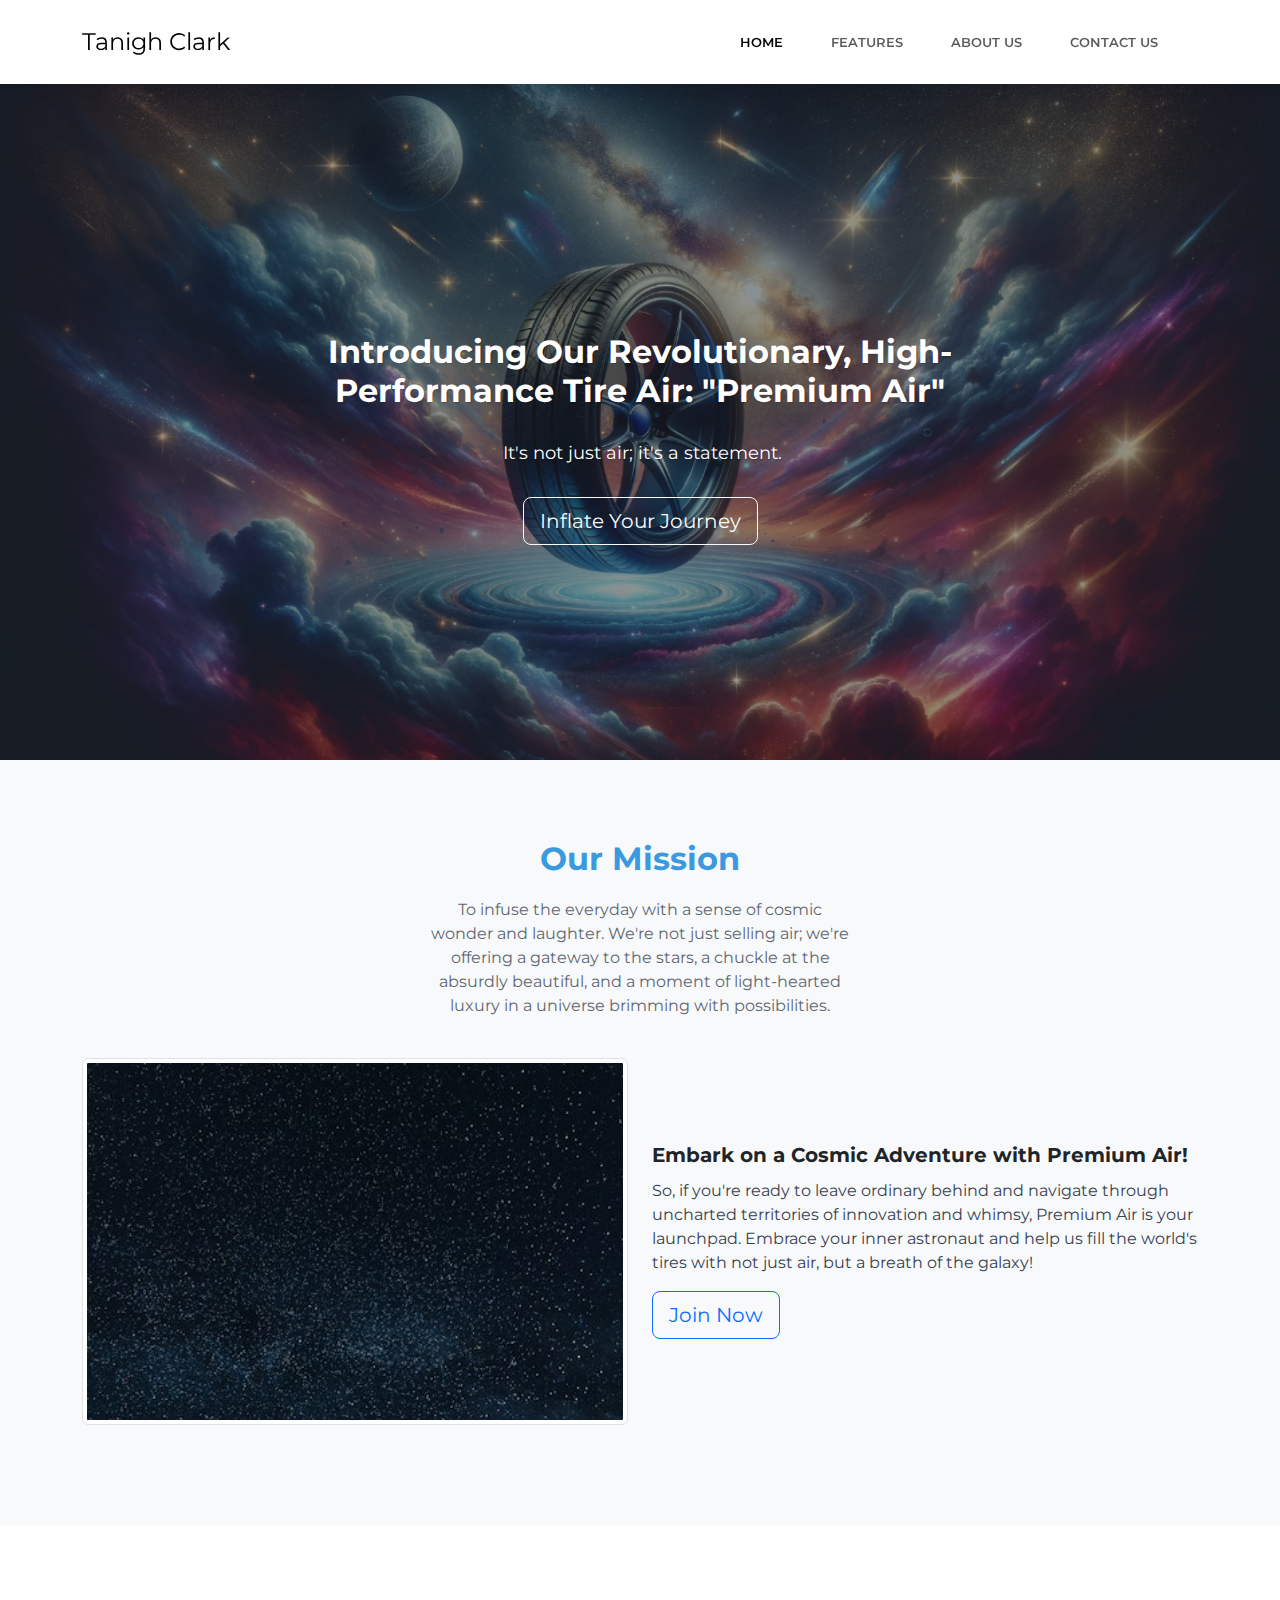
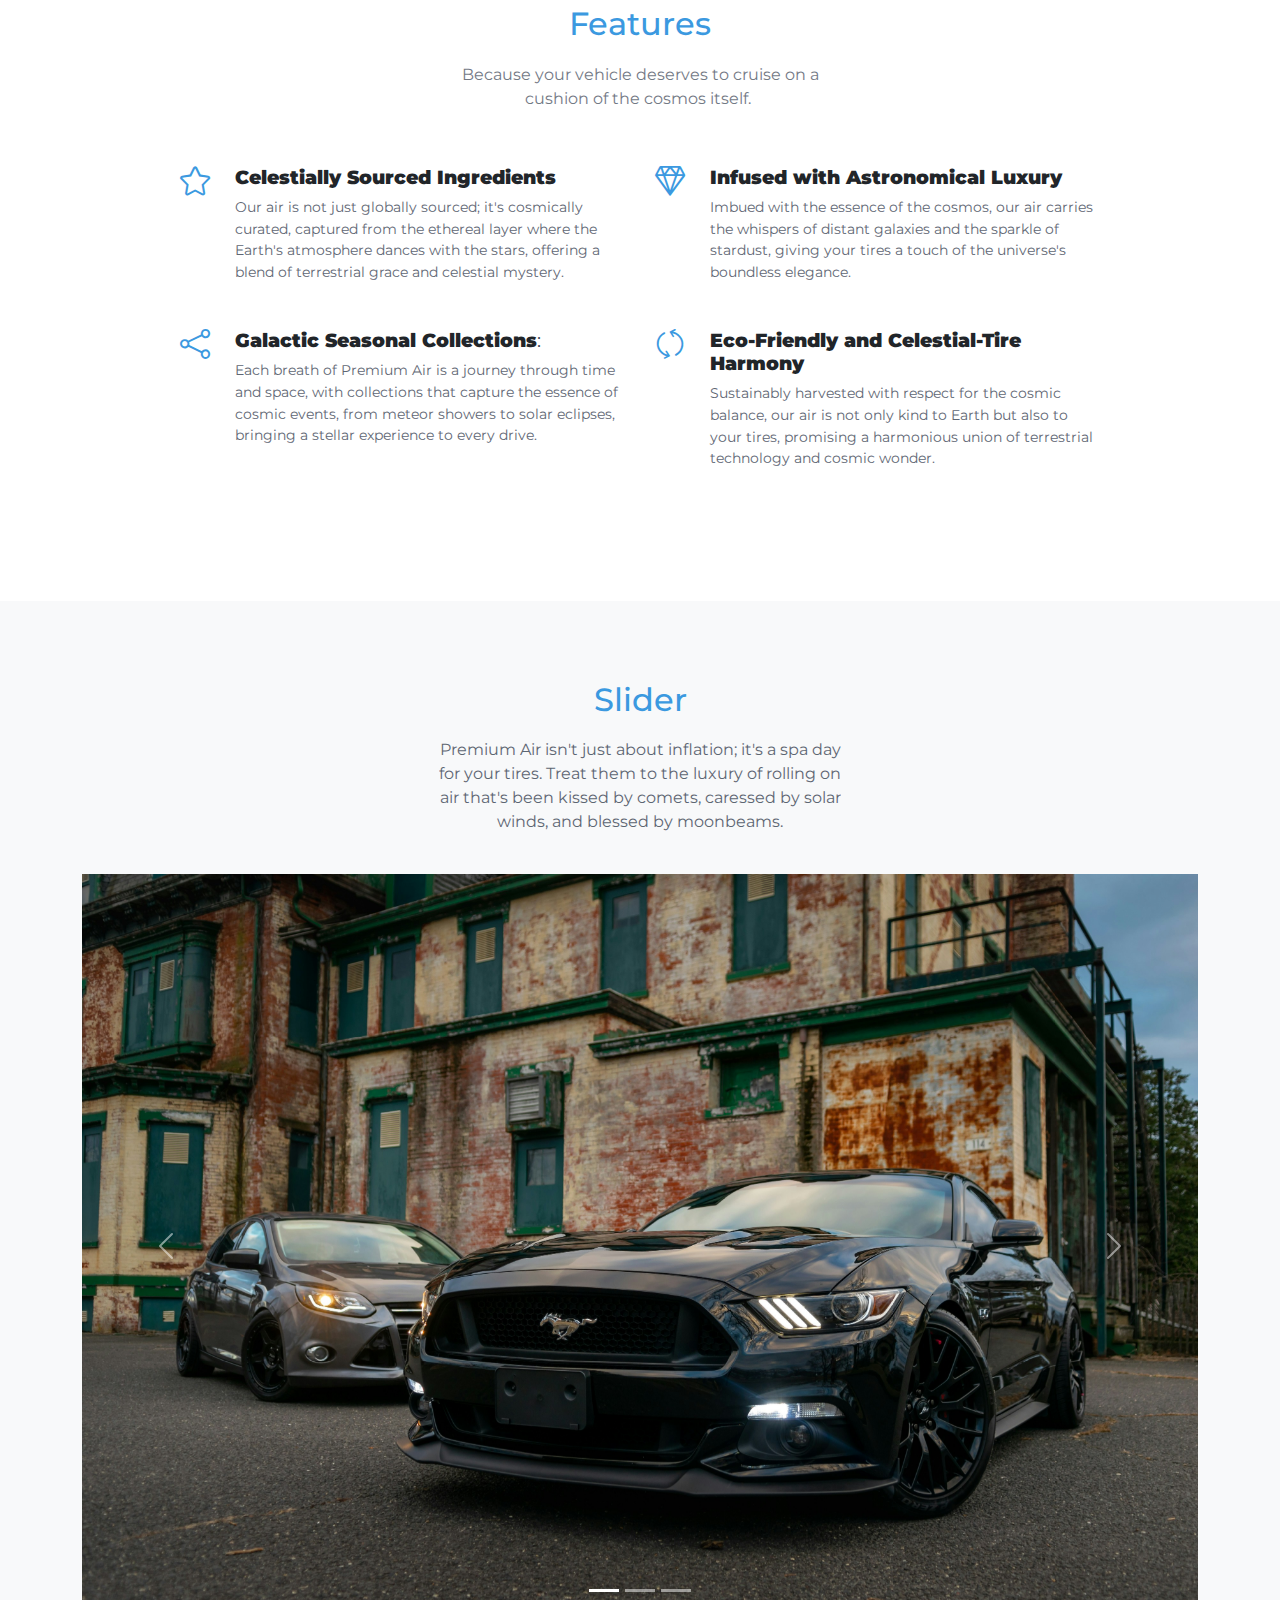
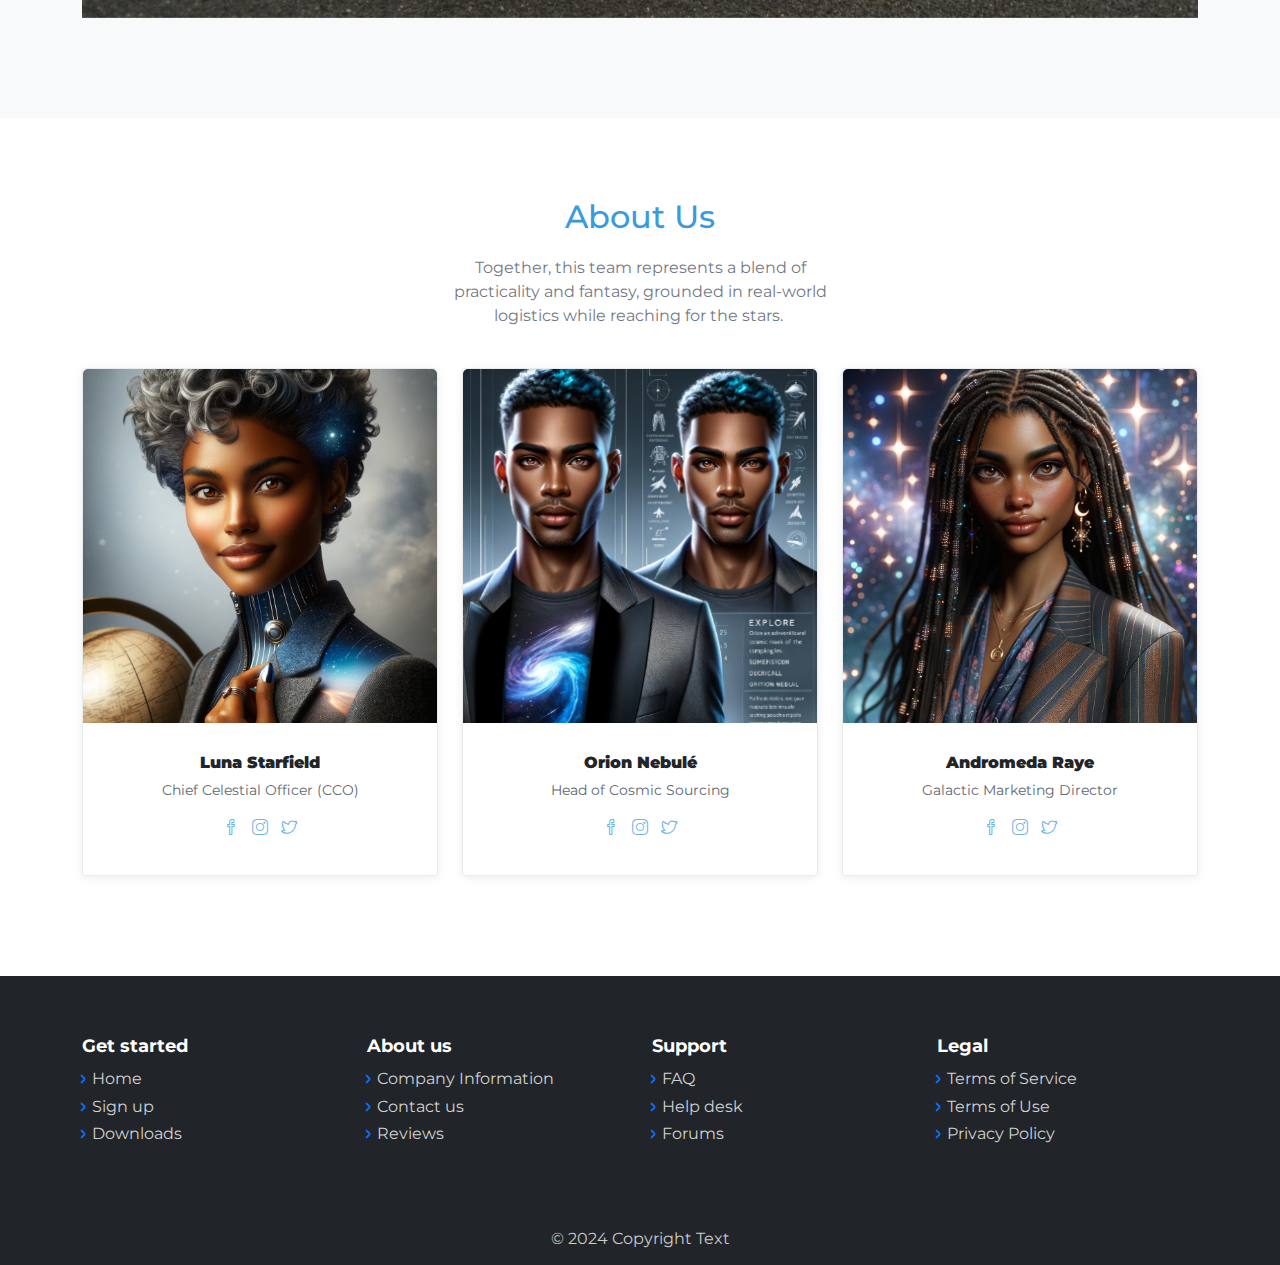
==== index.html @ 16832e4c "Initial commit" ====
<!DOCTYPE html>
<html data-bs-theme="light" lang="en">

<head>
    <meta charset="utf-8">
    <meta name="viewport" content="width=device-width, initial-scale=1.0, shrink-to-fit=no">
    <title>Home - Tanigh Clark</title>
    <link rel="stylesheet" href="assets/bootstrap/css/bootstrap.min.css">
    <link rel="stylesheet" href="https://fonts.googleapis.com/css?family=Montserrat:400,400i,700,700i,600,600i&amp;display=swap">
    <link rel="stylesheet" href="assets/fonts/simple-line-icons.min.css">
    <link rel="stylesheet" href="assets/css/baguetteBox.min.css">
    <link rel="stylesheet" href="assets/css/vanilla-zoom.min.css">
</head>

<body>
    <nav class="navbar navbar-expand-lg fixed-top bg-body clean-navbar navbar-light">
        <div class="container"><a class="navbar-brand logo" href="#">Tanigh Clark</a><button data-bs-toggle="collapse" class="navbar-toggler" data-bs-target="#navcol-1"><span class="visually-hidden">Toggle navigation</span><span class="navbar-toggler-icon"></span></button>
            <div class="collapse navbar-collapse" id="navcol-1">
                <ul class="navbar-nav ms-auto">
                    <li class="nav-item"><a class="nav-link active" href="index.html">Home</a></li>
                    <li class="nav-item"><a class="nav-link" href="features.html">Features</a></li>
                    <li class="nav-item"><a class="nav-link" href="about-us.html">About Us</a></li>
                    <li class="nav-item"><a class="nav-link" href="contact-us.html">Contact Us</a></li>
                </ul>
            </div>
        </div>
    </nav>
    <main class="page landing-page">
        <section class="clean-block clean-hero" style="background-image: url(&quot;assets/img/tech/DALL·E%202024-02-01%2019.29.12%20-%20Create%20a%20vibrant%20and%20dynamic%20image%20featuring%20a%20sleek,%20modern%20car%20tire%20floating%20or%20soaring%20through%20a%20cosmic%20landscape.%20The%20tire,%20symbolizing%20high-perfo.png&quot;);color: var(--bs-tertiary-color);">
            <div class="text">
                <h2><br><strong><span style="color: var(--tw-prose-bold);">Introducing Our Revolutionary, High-Performance Tire Air: "Premium Air"</span></strong></h2>
                <p>&nbsp;It's not just air; it's a statement.</p><button class="btn btn-outline-light btn-lg" type="button">Inflate Your Journey</button>
            </div>
        </section>
        <section class="clean-block clean-info dark">
            <div class="container">
                <div class="block-heading">
                    <h2 class="text-info"><strong><span style="color: var(--tw-prose-bold);">Our Mission</span></strong></h2>
                    <p><span style="color: rgb(55, 65, 81);">To infuse the everyday with a sense of cosmic wonder and laughter. We're not just selling air; we're offering a gateway to the stars, a chuckle at the absurdly beautiful, and a moment of light-hearted luxury in a universe brimming with possibilities.</span></p>
                </div>
                <div class="row align-items-center">
                    <div class="col-md-6"><img class="img-thumbnail" alt="starry night" src="assets/img/photo-1518818419601-72c8673f5852.jpg" width="546" height="368"></div>
                    <div class="col-md-6">
                        <h3 style="font-size: 20px;"><strong><span style="color: var(--tw-prose-bold);">Embark on a Cosmic Adventure with Premium Air!</span></strong></h3>
                        <div class="getting-started-info">
                            <p><span style="color: rgb(55, 65, 81);">So, if you're ready to leave ordinary behind and navigate through uncharted territories of innovation and whimsy, Premium Air is your launchpad. Embrace your inner astronaut and help us fill the world's tires with not just air, but a breath of the galaxy!</span></p>
                        </div><button class="btn btn-outline-primary btn-lg" type="button">Join Now</button>
                    </div>
                </div>
            </div>
        </section>
        <section class="clean-block features">
            <div class="container">
                <div class="block-heading">
                    <h2 class="text-info">Features</h2>
                    <p><span style="color: rgb(55, 65, 81);">Because your vehicle deserves to cruise on a cushion of the cosmos itself.&nbsp;</span></p>
                </div>
                <div class="row justify-content-center">
                    <div class="col-md-5 feature-box"><i class="icon-star icon"></i>
                        <h4><strong><span style="color: var(--tw-prose-bold);">Celestially Sourced Ingredients</span></strong></h4>
                        <p><span style="color: rgb(55, 65, 81);">Our air is not just globally sourced; it's cosmically curated, captured from the ethereal layer where the Earth's atmosphere dances with the stars, offering a blend of terrestrial grace and celestial mystery.</span></p>
                    </div>
                    <div class="col-md-5 feature-box"><i class="icon-diamond icon"></i>
                        <h4><strong><span style="color: var(--tw-prose-bold);">Infused with Astronomical Luxury</span></strong></h4>
                        <p><span style="color: rgb(55, 65, 81);">Imbued with the essence of the cosmos, our air carries the whispers of distant galaxies and the sparkle of stardust, giving your tires a touch of the universe's boundless elegance.</span></p>
                    </div>
                    <div class="col-md-5 feature-box"><i class="icon-share icon"></i>
                        <h4><strong><span style="color: var(--tw-prose-bold);">Galactic Seasonal Collections</span></strong><span style="font-weight: normal !important; color: rgb(55, 65, 81);">:</span></h4>
                        <p><span style="color: rgb(55, 65, 81);">Each breath of Premium Air is a journey through time and space, with collections that capture the essence of cosmic events, from meteor showers to solar eclipses, bringing a stellar experience to every drive.</span></p>
                    </div>
                    <div class="col-md-5 feature-box"><i class="icon-refresh icon"></i>
                        <h4><strong><span style="color: var(--tw-prose-bold);">Eco-Friendly and Celestial-Tire Harmony</span></strong></h4>
                        <p><span style="color: rgb(55, 65, 81);">Sustainably harvested with respect for the cosmic balance, our air is not only kind to Earth but also to your tires, promising a harmonious union of terrestrial technology and cosmic wonder.</span></p>
                    </div>
                </div>
            </div>
        </section>
        <section class="clean-block slider dark">
            <div class="container">
                <div class="block-heading">
                    <h2 class="text-info">Slider</h2>
                    <p><span style="color: rgb(55, 65, 81);">Premium Air isn't just about inflation; it's a spa day for your tires. Treat them to the luxury of rolling on air that's been kissed by comets, caressed by solar winds, and blessed by moonbeams.</span></p>
                </div>
                <div class="carousel slide" data-bs-ride="carousel" id="carousel-1">
                    <div class="carousel-inner">
                        <div class="carousel-item active"><img class="w-100 d-block" alt="Slide Image" src="assets/img/photo-1611016186353-9af58c69a533.jpg"></div>
                        <div class="carousel-item"><img class="w-100 d-block" alt="Slide Image" src="assets/img/photo-1485291571150-772bcfc10da5-1.jpg"></div>
                        <div class="carousel-item"><img class="w-100 d-block" alt="Slide Image" src="assets/img/photo-1532581140115-3e355d1ed1de.jpg"></div>
                    </div>
                    <div><a class="carousel-control-prev" href="#carousel-1" role="button" data-bs-slide="prev"><span class="carousel-control-prev-icon"></span><span class="visually-hidden">Previous</span></a><a class="carousel-control-next" href="#carousel-1" role="button" data-bs-slide="next"><span class="carousel-control-next-icon"></span><span class="visually-hidden">Next</span></a></div>
                    <div class="carousel-indicators"><button type="button" data-bs-target="#carousel-1" data-bs-slide-to="0" class="active"></button> <button type="button" data-bs-target="#carousel-1" data-bs-slide-to="1"></button> <button type="button" data-bs-target="#carousel-1" data-bs-slide-to="2"></button></div>
                </div>
            </div>
        </section>
        <section class="clean-block about-us">
            <div class="container">
                <div class="block-heading">
                    <h2 class="text-info">About Us</h2>
                    <p><span style="color: rgb(55, 65, 81);">Together, this team represents a blend of practicality and fantasy, grounded in real-world logistics while reaching for the stars.&nbsp;</span></p>
                </div>
                <div class="row justify-content-center">
                    <div class="col-sm-6 col-lg-4">
                        <div class="card text-center clean-card"><img class="card-img-top w-100 d-block" src="assets/img/avatars/DALL·E%202024-02-02%2011.41.27%20-%20Luna%20Starfield%20is%20a%20charismatic%20and%20innovative%20leader%20of%20African%20descent,%20embodying%20a%20unique%20blend%20of%20cosmic%20fascination%20and%20terrestrial%20wisdom.%20She%20h.png">
                            <div class="card-body info">
                                <h4 class="card-title"><strong><span style="color: var(--tw-prose-bold);">Luna Starfield</span></strong></h4>
                                <p class="card-text"><span style="color: rgb(55, 65, 81);">Chief Celestial Officer (CCO)</span></p>
                                <div class="icons"><a href="#"><i class="icon-social-facebook"></i></a><a href="#"><i class="icon-social-instagram"></i></a><a href="#"><i class="icon-social-twitter"></i></a></div>
                            </div>
                        </div>
                    </div>
                    <div class="col-sm-6 col-lg-4">
                        <div class="card text-center clean-card"><img class="card-img-top w-100 d-block" src="assets/img/avatars/DALL·E%202024-02-02%2011.44.47%20-%20Orion%20Nebulé%20is%20a%20dynamic%20and%20dedicated%20member%20of%20the%20Premium%20Air%20team,%20of%20African%20descent.%20He%20is%20characterized%20by%20his%20keen%20intelligence%20and%20adventuro.png">
                            <div class="card-body info">
                                <h4 class="card-title"><strong><span style="color: var(--tw-prose-bold);">Orion Nebulé</span></strong></h4>
                                <p class="card-text"><span style="color: rgb(55, 65, 81);">Head of Cosmic Sourcing</span></p>
                                <div class="icons"><a href="#"><i class="icon-social-facebook"></i></a><a href="#"><i class="icon-social-instagram"></i></a><a href="#"><i class="icon-social-twitter"></i></a></div>
                            </div>
                        </div>
                    </div>
                    <div class="col-sm-6 col-lg-4">
                        <div class="card text-center clean-card"><img class="card-img-top w-100 d-block" src="assets/img/avatars/DALL·E%202024-02-02%2011.49.00%20-%20Andromeda%20Raye%20is%20a%20vibrant%20and%20creative%20force%20within%20the%20Premium%20Air%20team,%20of%20African%20descent.%20She%20embodies%20innovation%20and%20charisma,%20traits%20that%20are%20.png">
                            <div class="card-body info">
                                <h4 class="card-title"><strong><span style="color: var(--tw-prose-bold);">Andromeda Raye</span></strong></h4>
                                <p class="card-text"><span style="color: rgb(55, 65, 81);">Galactic Marketing Director</span></p>
                                <div class="icons"><a href="#"><i class="icon-social-facebook"></i></a><a href="#"><i class="icon-social-instagram"></i></a><a href="#"><i class="icon-social-twitter"></i></a></div>
                            </div>
                        </div>
                    </div>
                </div>
            </div>
        </section>
    </main>
    <footer class="page-footer dark">
        <div class="container">
            <div class="row">
                <div class="col-sm-3">
                    <h5>Get started</h5>
                    <ul>
                        <li><a href="#">Home</a></li>
                        <li><a href="#">Sign up</a></li>
                        <li><a href="#">Downloads</a></li>
                    </ul>
                </div>
                <div class="col-sm-3">
                    <h5>About us</h5>
                    <ul>
                        <li><a href="#">Company Information</a></li>
                        <li><a href="#">Contact us</a></li>
                        <li><a href="#">Reviews</a></li>
                    </ul>
                </div>
                <div class="col-sm-3">
                    <h5>Support</h5>
                    <ul>
                        <li><a href="#">FAQ</a></li>
                        <li><a href="#">Help desk</a></li>
                        <li><a href="#">Forums</a></li>
                    </ul>
                </div>
                <div class="col-sm-3">
                    <h5>Legal</h5>
                    <ul>
                        <li><a href="#">Terms of Service</a></li>
                        <li><a href="#">Terms of Use</a></li>
                        <li><a href="#">Privacy Policy</a></li>
                    </ul>
                </div>
            </div>
        </div>
        <div class="footer-copyright">
            <p>© 2024 Copyright Text</p>
        </div>
    </footer>
    <script src="assets/bootstrap/js/bootstrap.min.js"></script>
    <script src="assets/js/baguetteBox.min.js"></script>
    <script src="assets/js/vanilla-zoom.js"></script>
    <script src="assets/js/theme.js"></script>
</body>

</html>
---- assets/css/baguetteBox.min.css ----
/* !
 * baguetteBox.js
 * @author  feimosi
 * @version 1.11.1
 * @url https://github.com/feimosi/baguetteBox.js */

#baguetteBox-overlay {
  display: none;
  opacity: 0;
  position: fixed;
  overflow: hidden;
  top: 0;
  left: 0;
  width: 100%;
  height: 100%;
  z-index: 1000000;
  background-color: #222;
  background-color: rgba(0,0,0,.8);
  -webkit-transition: opacity .5s ease;
  transition: opacity .5s ease;
}

#baguetteBox-overlay.visible {
  opacity: 1;
}

#baguetteBox-overlay .full-image {
  display: inline-block;
  position: relative;
  width: 100%;
  height: 100%;
  text-align: center;
}

#baguetteBox-overlay .full-image figure {
  display: inline;
  margin: 0;
  height: 100%;
}

#baguetteBox-overlay .full-image img {
  display: inline-block;
  width: auto;
  height: auto;
  max-height: 100%;
  max-width: 100%;
  vertical-align: middle;
  -webkit-box-shadow: 0 0 8px rgba(0,0,0,.6);
  -moz-box-shadow: 0 0 8px rgba(0,0,0,.6);
  box-shadow: 0 0 8px rgba(0,0,0,.6);
}

#baguetteBox-overlay .full-image figcaption {
  display: block;
  position: absolute;
  bottom: 0;
  width: 100%;
  text-align: center;
  line-height: 1.8;
  white-space: normal;
  color: #ccc;
  background-color: #000;
  background-color: rgba(0,0,0,.6);
  font-family: sans-serif;
}

#baguetteBox-overlay .full-image:before {
  content: "";
  display: inline-block;
  height: 50%;
  width: 1px;
  margin-right: -1px;
}

#baguetteBox-slider {
  position: absolute;
  left: 0;
  top: 0;
  height: 100%;
  width: 100%;
  white-space: nowrap;
  -webkit-transition: left .4s ease,-webkit-transform .4s ease;
  transition: left .4s ease,-webkit-transform .4s ease;
  transition: left .4s ease,transform .4s ease;
  transition: left .4s ease,transform .4s ease,-webkit-transform .4s ease,-moz-transform .4s ease;
}

#baguetteBox-slider.bounce-from-right {
  -webkit-animation: bounceFromRight .4s ease-out;
  animation: bounceFromRight .4s ease-out;
}

#baguetteBox-slider.bounce-from-left {
  -webkit-animation: bounceFromLeft .4s ease-out;
  animation: bounceFromLeft .4s ease-out;
}

@keyframes bounceFromRight {
  0%, 100% {
    margin-left: 0;
  }
  50% {
    margin-left: -30px;
  }
}

@keyframes bounceFromLeft {
  0%, 100% {
    margin-left: 0;
  }
  50% {
    margin-left: 30px;
  }
}

.baguetteBox-button#next-button, .baguetteBox-button#previous-button {
  top: 50%;
  top: calc(50% - 30px);
  width: 44px;
  height: 60px;
}

.baguetteBox-button {
  position: absolute;
  cursor: pointer;
  outline: 0;
  padding: 0;
  margin: 0;
  border: 0;
  -moz-border-radius: 15%;
  border-radius: 15%;
  background-color: #323232;
  background-color: rgba(50,50,50,.5);
  color: #ddd;
  font: 1.6em sans-serif;
  -webkit-transition: background-color .4s ease;
  transition: background-color .4s ease;
}

.baguetteBox-button:focus, .baguetteBox-button:hover {
  background-color: rgba(50,50,50,.9);
}

.baguetteBox-button#next-button {
  right: 2%;
}

.baguetteBox-button#previous-button {
  left: 2%;
}

.baguetteBox-button#close-button {
  top: 20px;
  right: 2%;
  right: calc(2% + 6px);
  width: 30px;
  height: 30px;
}

.baguetteBox-button svg {
  position: absolute;
  left: 0;
  top: 0;
}

.baguetteBox-spinner {
  width: 40px;
  height: 40px;
  display: inline-block;
  position: absolute;
  top: 50%;
  left: 50%;
  margin-top: -20px;
  margin-left: -20px;
}

.baguetteBox-double-bounce1, .baguetteBox-double-bounce2 {
  width: 100%;
  height: 100%;
  -moz-border-radius: 50%;
  border-radius: 50%;
  background-color: #fff;
  opacity: .6;
  position: absolute;
  top: 0;
  left: 0;
  -webkit-animation: bounce 2s infinite ease-in-out;
  animation: bounce 2s infinite ease-in-out;
}

.baguetteBox-double-bounce2 {
  -webkit-animation-delay: -1s;
  animation-delay: -1s;
}

@keyframes bounce {
  0%, 100% {
    -webkit-transform: scale(0);
    -moz-transform: scale(0);
    transform: scale(0);
  }
  50% {
    -webkit-transform: scale(1);
    -moz-transform: scale(1);
    transform: scale(1);
  }
}

.clean-block .content {
  --bs-bg-opacity: 1;
  background-color: rgba(var(--bs-body-bg-rgb), var(--bs-bg-opacity));
}

.clean-block.clean-catalog .products .row:first-of-type {
}

.clean-product-item .product-name a {
  color: var(--bs-body-color);
}

a {
}
---- assets/css/vanilla-zoom.min.css ----
.vanilla-zoom {
  width: 100%;
}

.vanilla-zoom .sidebar {
  width: 100%;
  display: flex;
}

.vanilla-zoom .sidebar img.small-preview {
  width: 60px;
  margin-right: 5px;
  cursor: pointer;
  opacity: .5;
}

.vanilla-zoom .sidebar img.small-preview.active, .vanilla-zoom .sidebar img.small-preview:hover {
  opacity: 1;
}

.vanilla-zoom .sidebar img.small-preview:last-child {
  margin-right: 0;
}

.vanilla-zoom .zoomed-image {
  width: 100%;
  height: 300px;
  flex: 1;
  background-repeat: no-repeat;
  background-position: left center;
  background-size: contain;
  margin-bottom: 5px;
}
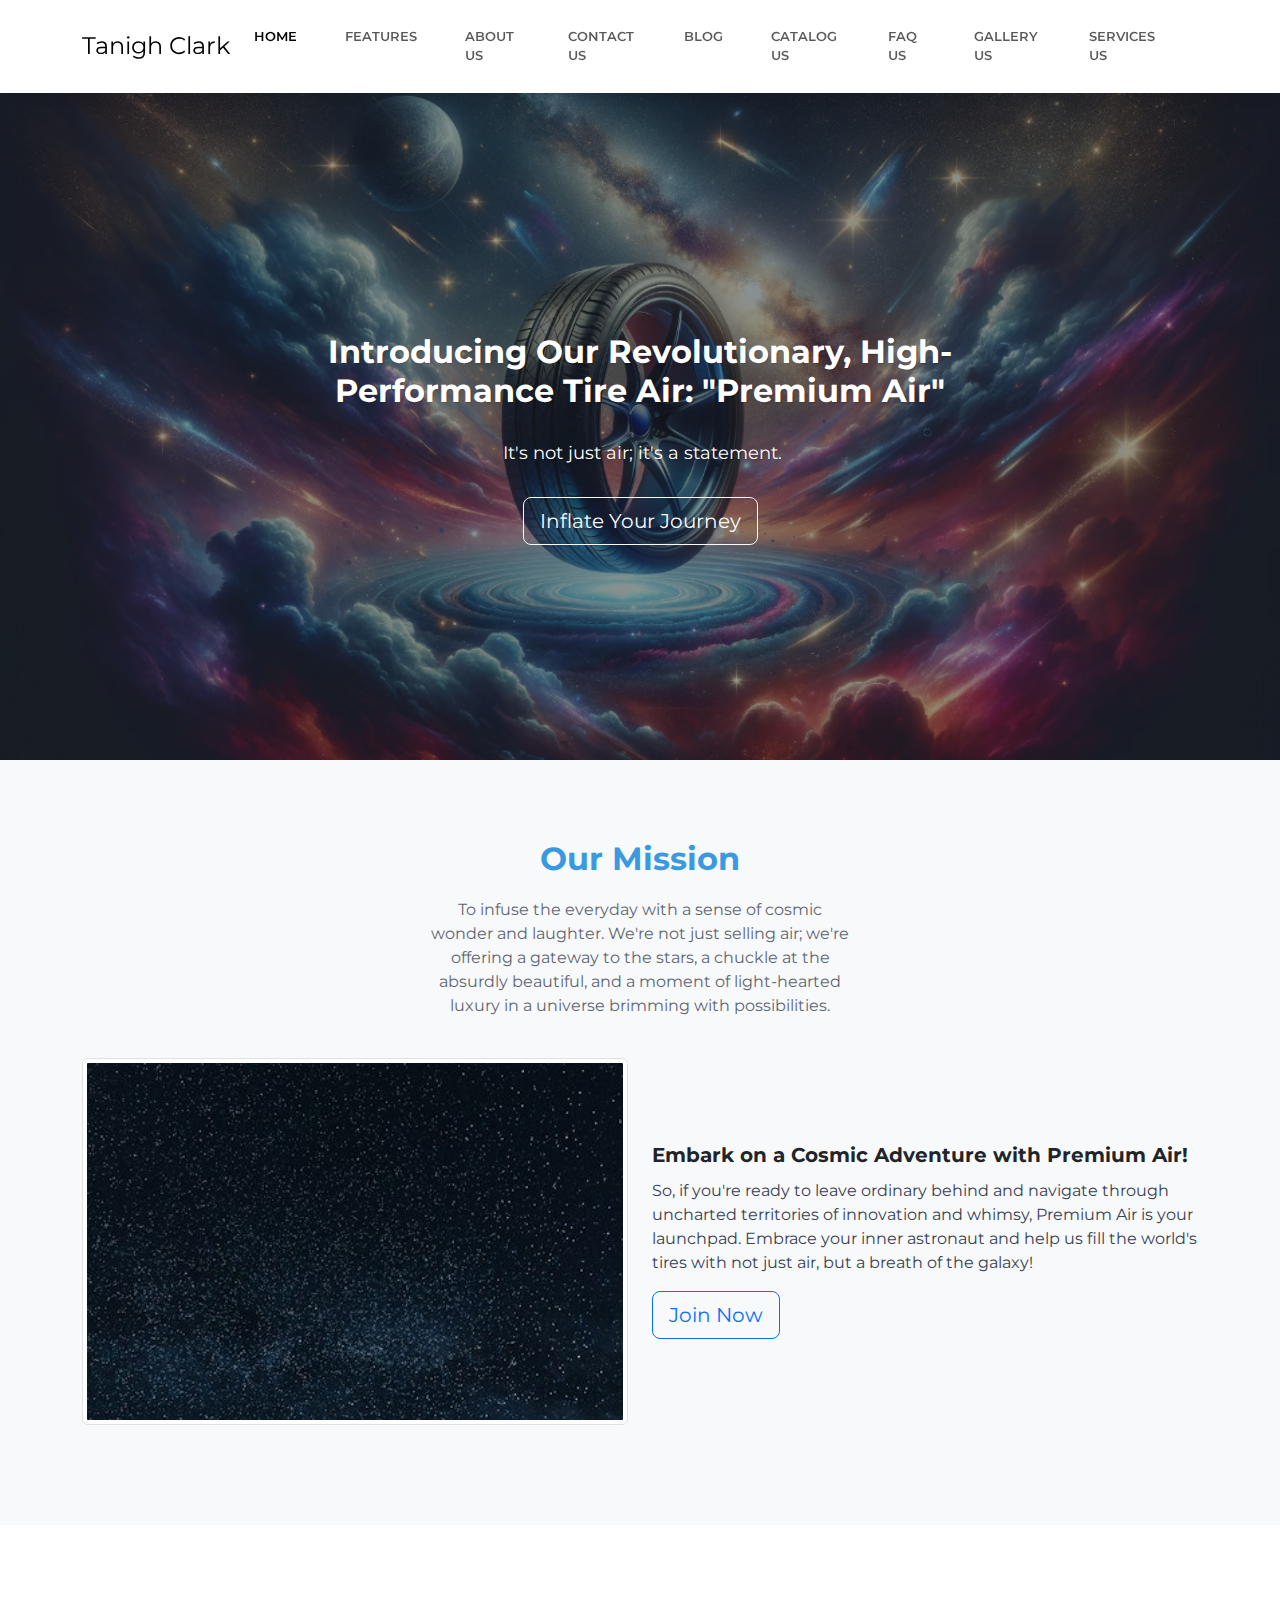
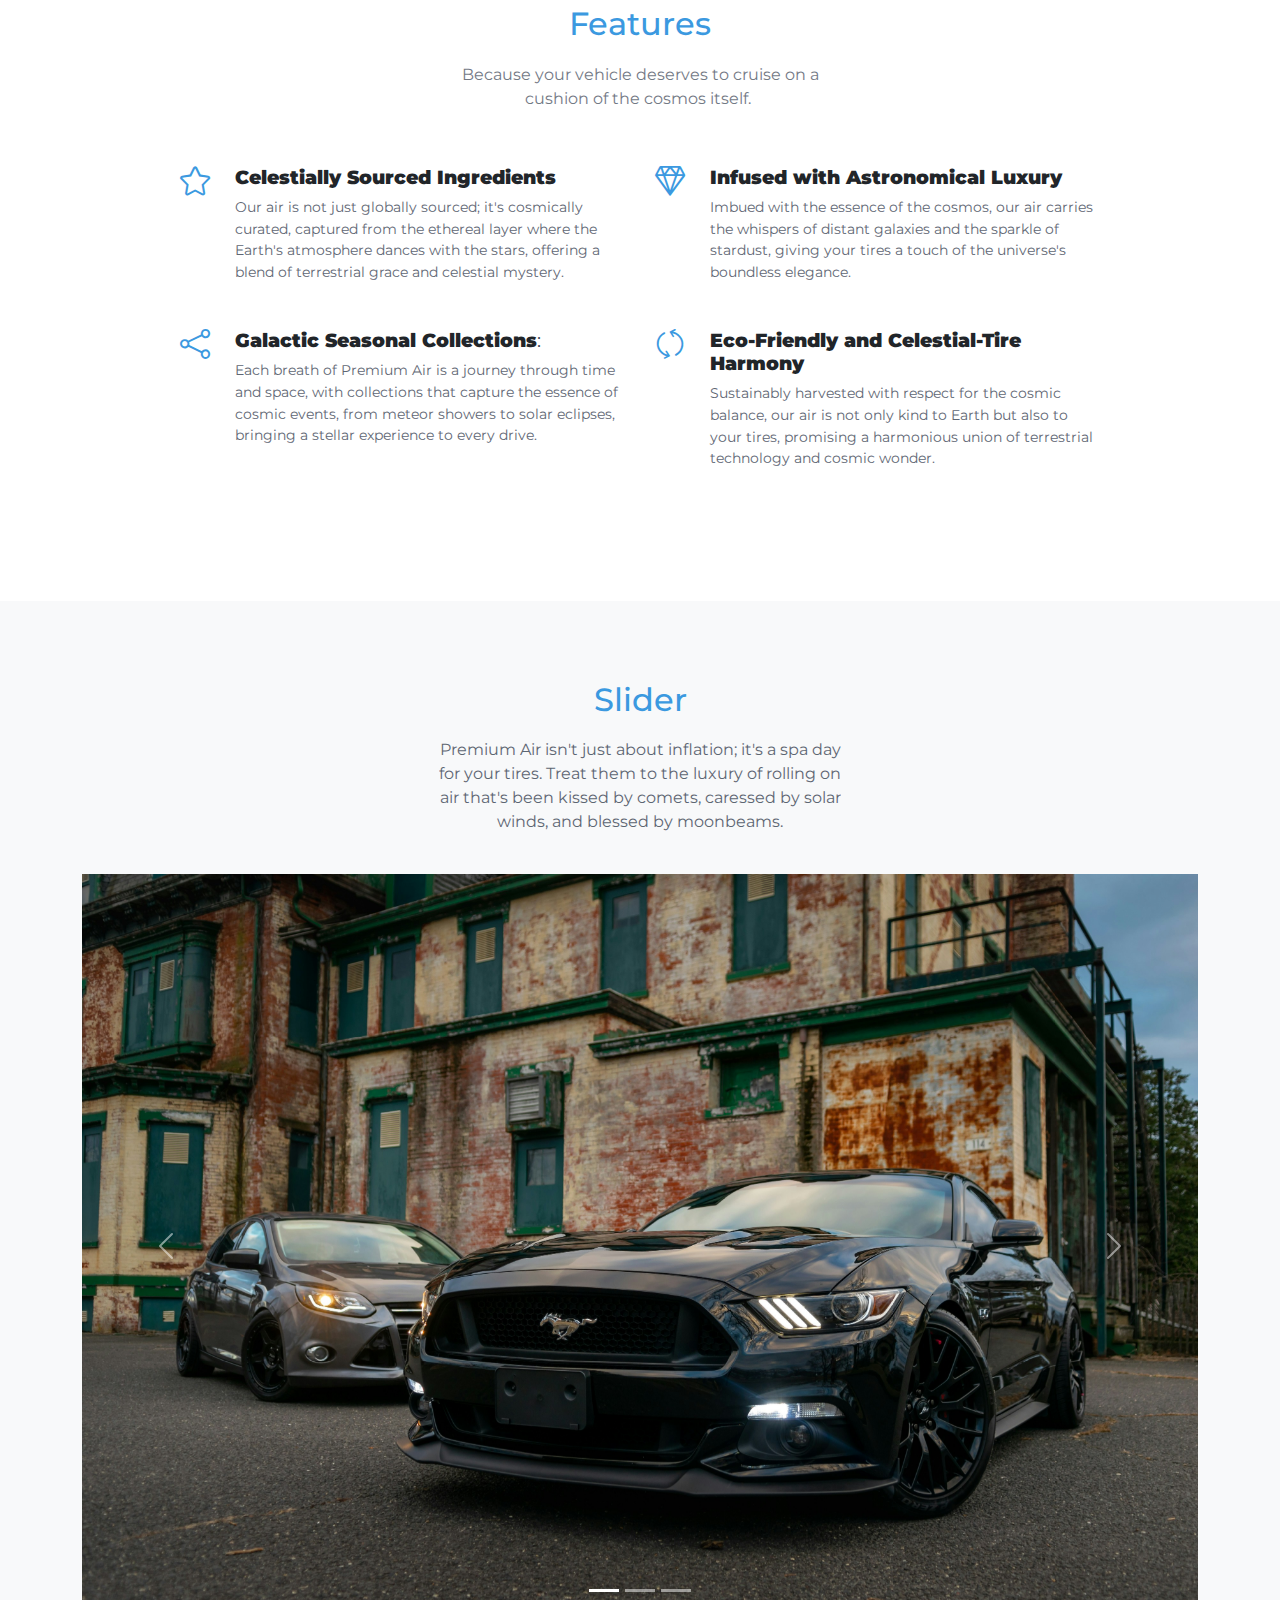
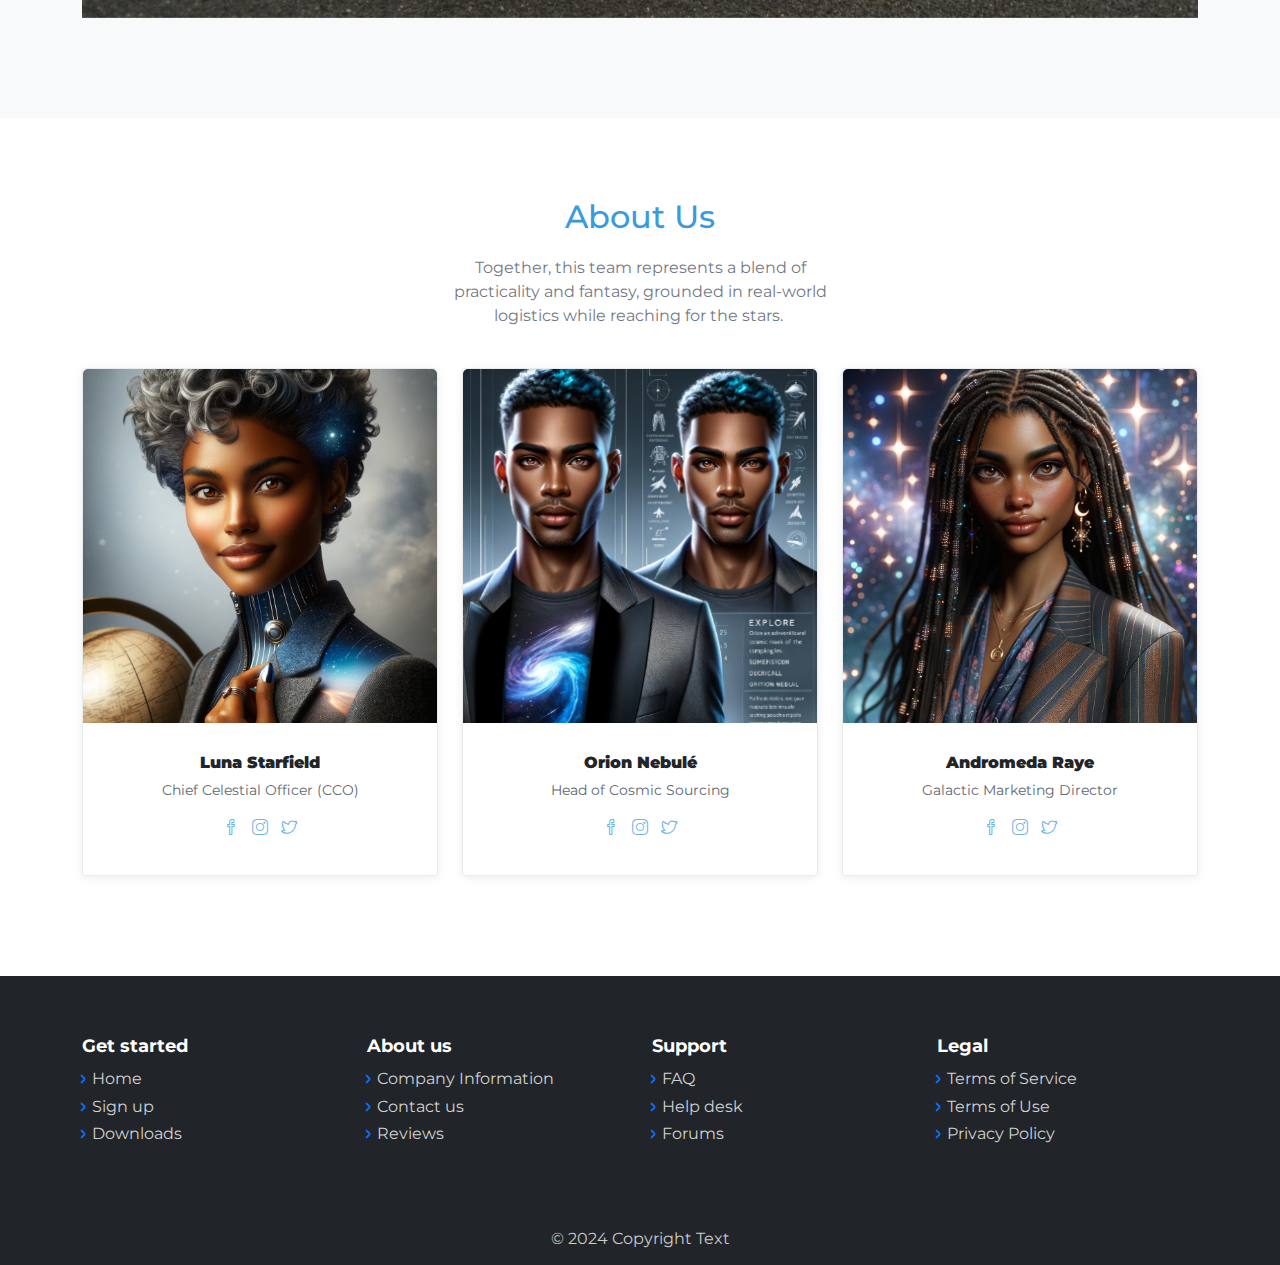
==== commit ff68349b: "Update index.html" ====
--- a/index.html
+++ b/index.html
@@ -21,6 +21,11 @@
                     <li class="nav-item"><a class="nav-link" href="features.html">Features</a></li>
                     <li class="nav-item"><a class="nav-link" href="about-us.html">About Us</a></li>
                     <li class="nav-item"><a class="nav-link" href="contact-us.html">Contact Us</a></li>
+                    <li class="nav-item"><a class="nav-link" href="blog-post.html">Blog</a></li>
+                    <li class="nav-item"><a class="nav-link" href="catalog-page.html">Catalog Us</a></li>
+                    <li class="nav-item"><a class="nav-link" href="faq.html">FAQ Us</a></li>
+                    <li class="nav-item"><a class="nav-link" href="gallery.html">Gallery Us</a></li>
+                    <li class="nav-item"><a class="nav-link" href="services-page.html">Services Us</a></li>
                 </ul>
             </div>
         </div>
@@ -177,4 +182,4 @@
     <script src="assets/js/theme.js"></script>
 </body>
 
-</html>+</html>
